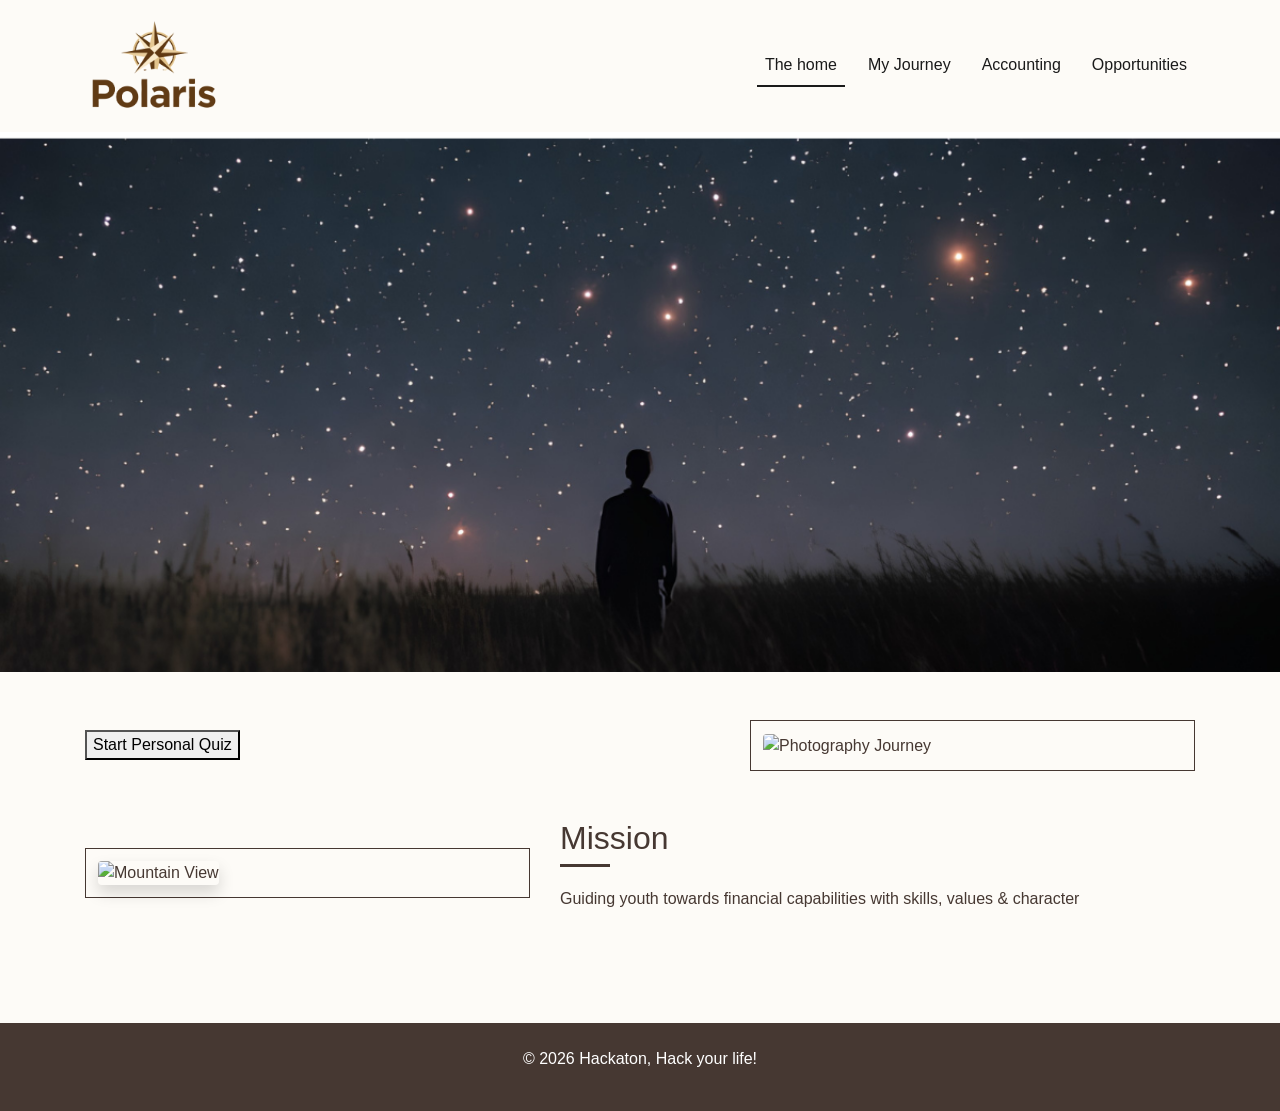
==== index.html @ 285a4892 "Merge remote-tracking branch 'refs/remotes/origin/main'" ====
<!DOCTYPE html>
<html lang="en">
<head>
    <meta charset="UTF-8">
    <meta name="viewport" content="width=device-width, initial-scale=1.0">
    <title>Home page</title>
    <link rel="stylesheet" href="https://cdn.jsdelivr.net/npm/bootstrap@4.5.3/dist/css/bootstrap.min.css">
    <link href="main.css" rel="stylesheet">
    <!-- python quiz -->
    <link rel="stylesheet" href="https://pyscript.net/releases/2024.1.1/core.css" />
    <script type="module" src="https://pyscript.net/releases/2024.1.1/core.js"></script>
</head>
<body>
    <nav class="navbar navbar-expand-lg sticky-top">
        <div class="container">
            <a class="navbar-brand" href="index.html">
                <img src="logo.png" alt="Cashable logo" class="img-fluid" style="max-height: 90px; width: auto;">
            </a>
            <div class="navbar-nav ml-auto">
                <a class="nav-link active" href="index.html">The home</a>
                <a class="nav-link" href="journey.html">My Journey</a>
                <a class="nav-link" href="Accounting.html">Accounting</a>
                <a class="nav-link" href="Opportunities.html">Opportunities</a>
            </div>
        </div>
    </nav>

    <header class="hero-parallax" style="background-image: url('home page hero.png');">
    </header>

    <main class="container py-5">
        <section class="row reveal align-items-center mb-5">
            <div class="col-md-7">
                <button id="quiz-btn">Start Personal Quiz</button>
                    <script type="py">
                        from pyweb import pydom

                        def run_quiz(event):
                            # Your quiz logic goes here
                            print("Quiz started!")
                            pydom["#quiz-btn"][0].html = "Quiz is running..."

                        # Bind the Python function to the HTML button click
                        pydom["#quiz-btn"].on("click", run_quiz)
                    </script>
            </div>
            <div class="col-md-5">
                <div class="img-box">
                    <img src="lantern.png" class="img-fluid rounded" alt="Photography Journey">
                </div>
            </div>
        </section>

        <section class="row reveal align-items-center mb-5 flex-md-row-reverse">
            <div class="col-md-7">
                <h2 class="section-title">Mission</h2>
                <p>Guiding youth towards financial capabilities with skills, values & character </p>
            </div>
            <div class="col-md-5">
                <div class="img-box">
                    <img src="second.jpg" class="img-fluid rounded shadow" alt="Mountain View">
                </div>
            </div>
        </section>
    </main>

    <footer class="text-center py-4">
        <p>&copy; 2026 Hackaton, Hack your life!</p>
    </footer>

    <script src="script.js"></script>
</body>
</html>
---- main.css ----
body {
    background-color: #FDFBF7; /* Light Pink */
    color: #463832; /* Dark Brown */
    font-family: 'Segoe UI', Arial, sans-serif;
    overflow-x: hidden;
}

/* Navbar Centering */
.navbar {
    background-color: #FDFBF7 !important;
    padding: 1rem 0;
}

.navbar-brand {
    font-weight: bold;
    letter-spacing: 2px;
    color: #1A1A1A !important;
}

.nav-link {
    color: #1A1A1A !important;
    margin-left: 15px;
}

.nav-link.active {
    border-bottom: 2px solid #1A1A1A;
}

/* Parallax Header */
.hero-parallax {
    height: 60vh;
    background-color: #FDFBF7;
    background-attachment: fixed;
    background-position: center;
    background-repeat: no-repeat;
    background-size: cover;
    display: flex;
    align-items: center;
}

/* Centered content fix */
.section-title {
    position: relative;
    padding-bottom: 10px;
    margin-bottom: 20px;
}

.section-title::after {
    content: '';
    position: absolute;
    left: 0; bottom: 0;
    width: 50px; height: 3px;
    background-color: #463832;
}

/* Scroll Reveal */
.reveal {
    opacity: 0;
    transform: translateY(30px);
    transition: all 0.8s ease-out;
}

.reveal.visible {
    opacity: 1;
    transform: translateY(0);
}

/* Fancy Frame */
.img-box {
    background-color: #FDFBF7;
    padding: 12px;
    border: 1px solid #463832;
    transition: transform 0.3s ease;
}

.img-box:hover {
    transform: scale(1.02);
}

footer {
    background-color: #463832;
    color: white;
}
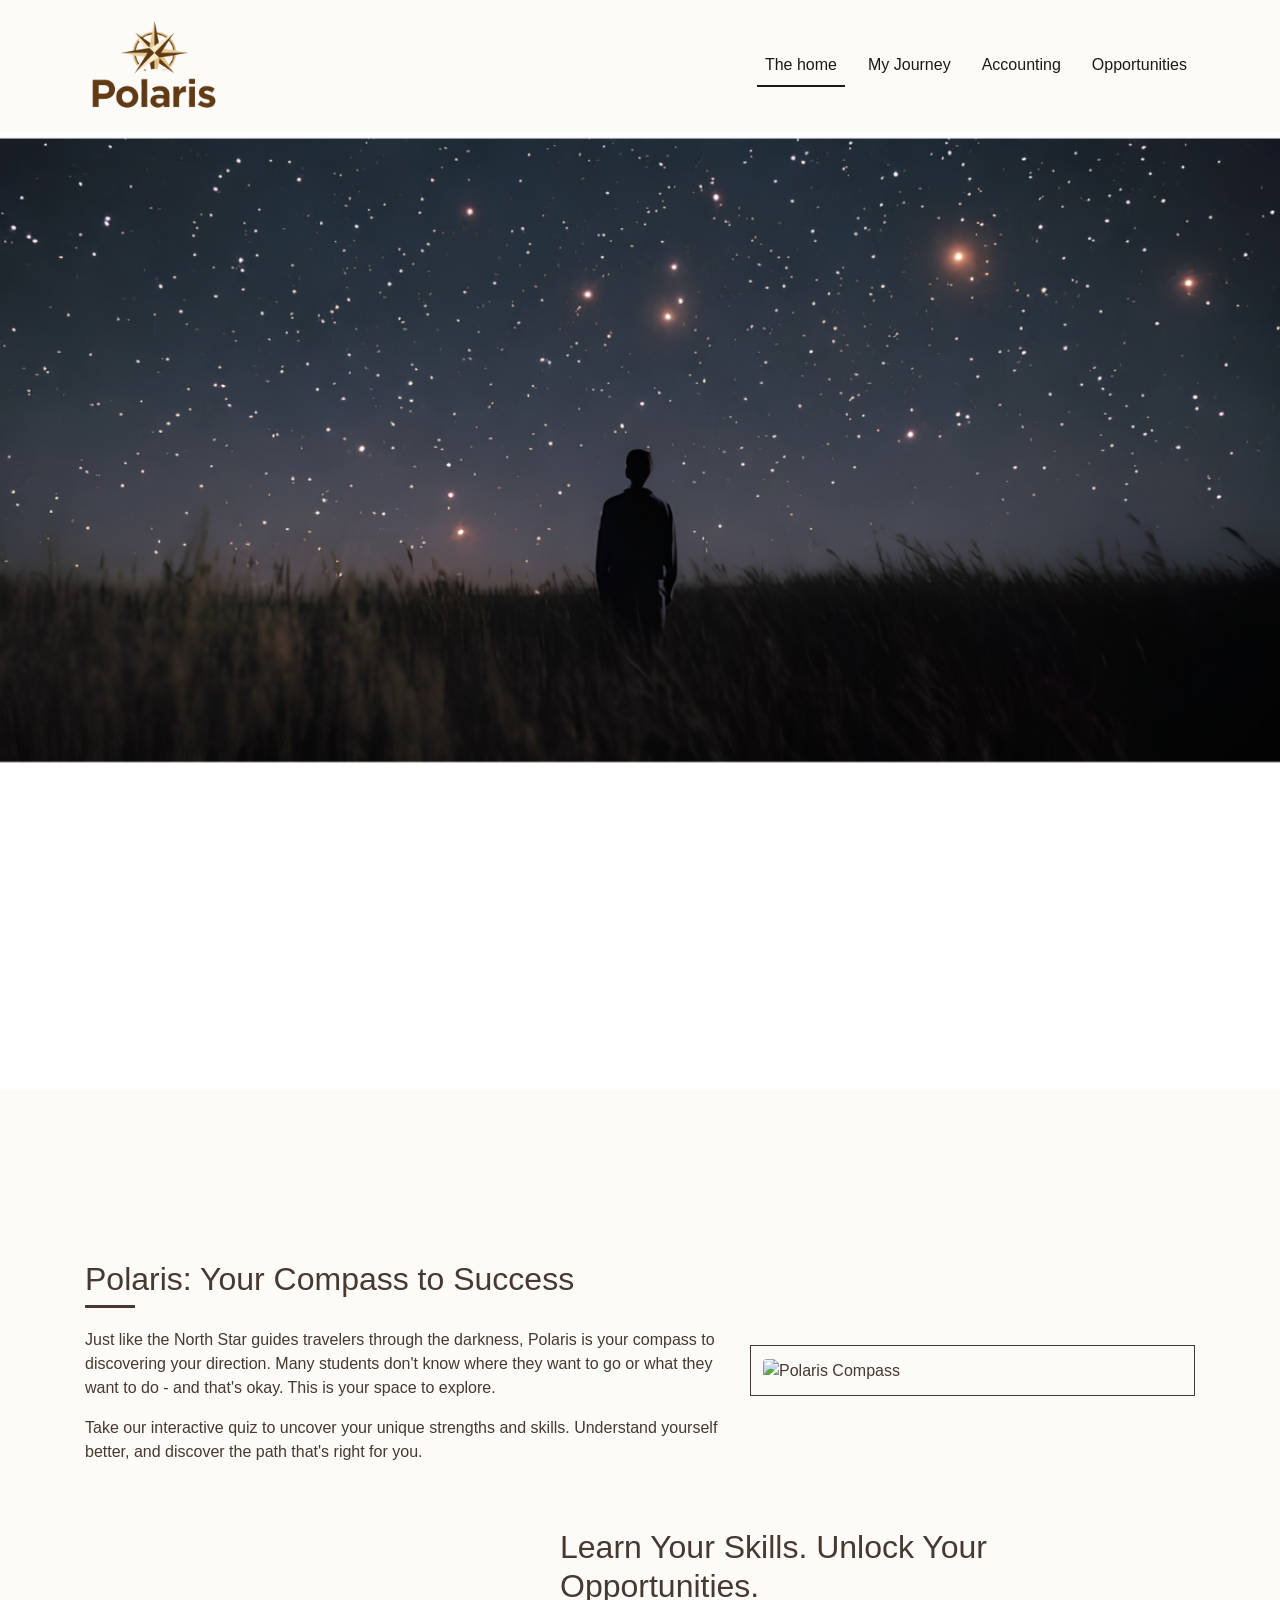
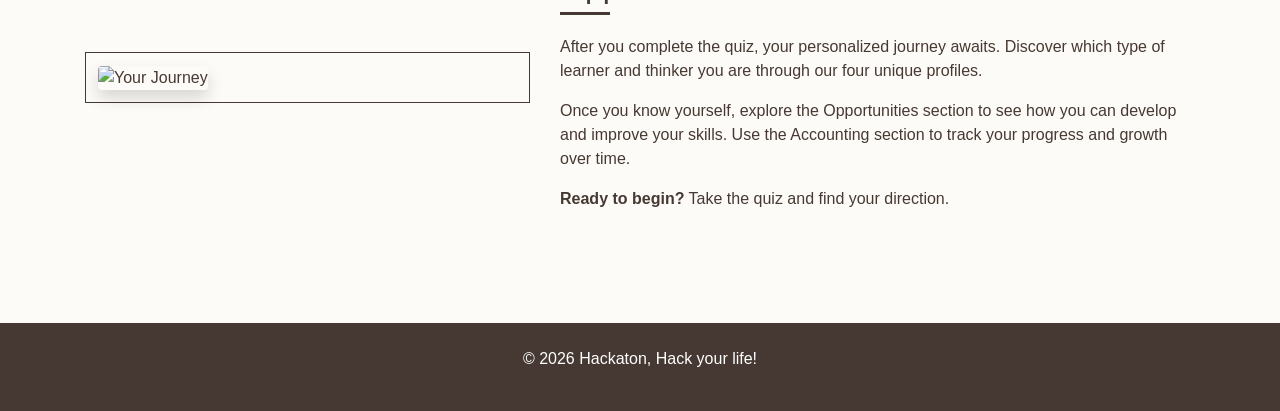
==== commit 6fc6f551: "some changes" ====
--- a/index.html
+++ b/index.html
@@ -6,9 +6,6 @@
     <title>Home page</title>
     <link rel="stylesheet" href="https://cdn.jsdelivr.net/npm/bootstrap@4.5.3/dist/css/bootstrap.min.css">
     <link href="main.css" rel="stylesheet">
-    <!-- python quiz -->
-    <link rel="stylesheet" href="https://pyscript.net/releases/2024.1.1/core.css" />
-    <script type="module" src="https://pyscript.net/releases/2024.1.1/core.js"></script>
 </head>
 <body>
     <nav class="navbar navbar-expand-lg sticky-top">
@@ -28,37 +25,36 @@
     <header class="hero-parallax" style="background-image: url('home page hero.png');">
     </header>
 
+     <header class="hero-parallax" style="background-image: url('home page hero.png');">
+        <div class="container text-center">
+            <h1 class="display-2 text-white">Find Your Polaris</h1>
+        </div>
+    </header>
+
     <main class="container py-5">
         <section class="row reveal align-items-center mb-5">
             <div class="col-md-7">
-                <button id="quiz-btn">Start Personal Quiz</button>
-                    <script type="py">
-                        from pyweb import pydom
-
-                        def run_quiz(event):
-                            # Your quiz logic goes here
-                            print("Quiz started!")
-                            pydom["#quiz-btn"][0].html = "Quiz is running..."
-
-                        # Bind the Python function to the HTML button click
-                        pydom["#quiz-btn"].on("click", run_quiz)
-                    </script>
+                <h2 class="section-title">Polaris: Your Compass to Success</h2>
+                <p>Just like the North Star guides travelers through the darkness, Polaris is your compass to discovering your direction. Many students don't know where they want to go or what they want to do - and that's okay. This is your space to explore.</p>
+                <p>Take our interactive quiz to uncover your unique strengths and skills. Understand yourself better, and discover the path that's right for you.</p>
             </div>
             <div class="col-md-5">
                 <div class="img-box">
-                    <img src="lantern.png" class="img-fluid rounded" alt="Photography Journey">
+                    <img src="lantern.png" class="img-fluid rounded" alt="Polaris Compass">
                 </div>
             </div>
         </section>
 
         <section class="row reveal align-items-center mb-5 flex-md-row-reverse">
             <div class="col-md-7">
-                <h2 class="section-title">Mission</h2>
-                <p>Guiding youth towards financial capabilities with skills, values & character </p>
+                <h2 class="section-title">Learn Your Skills. Unlock Your Opportunities.</h2>
+                <p>After you complete the quiz, your personalized journey awaits. Discover which type of learner and thinker you are through our four unique profiles.</p>
+                <p>Once you know yourself, explore the Opportunities section to see how you can develop and improve your skills. Use the Accounting section to track your progress and growth over time.</p>
+                <p><strong>Ready to begin?</strong> Take the quiz and find your direction.</p>
             </div>
             <div class="col-md-5">
                 <div class="img-box">
-                    <img src="second.jpg" class="img-fluid rounded shadow" alt="Mountain View">
+                    <img src="second.jpg" class="img-fluid rounded shadow" alt="Your Journey">
                 </div>
             </div>
         </section>
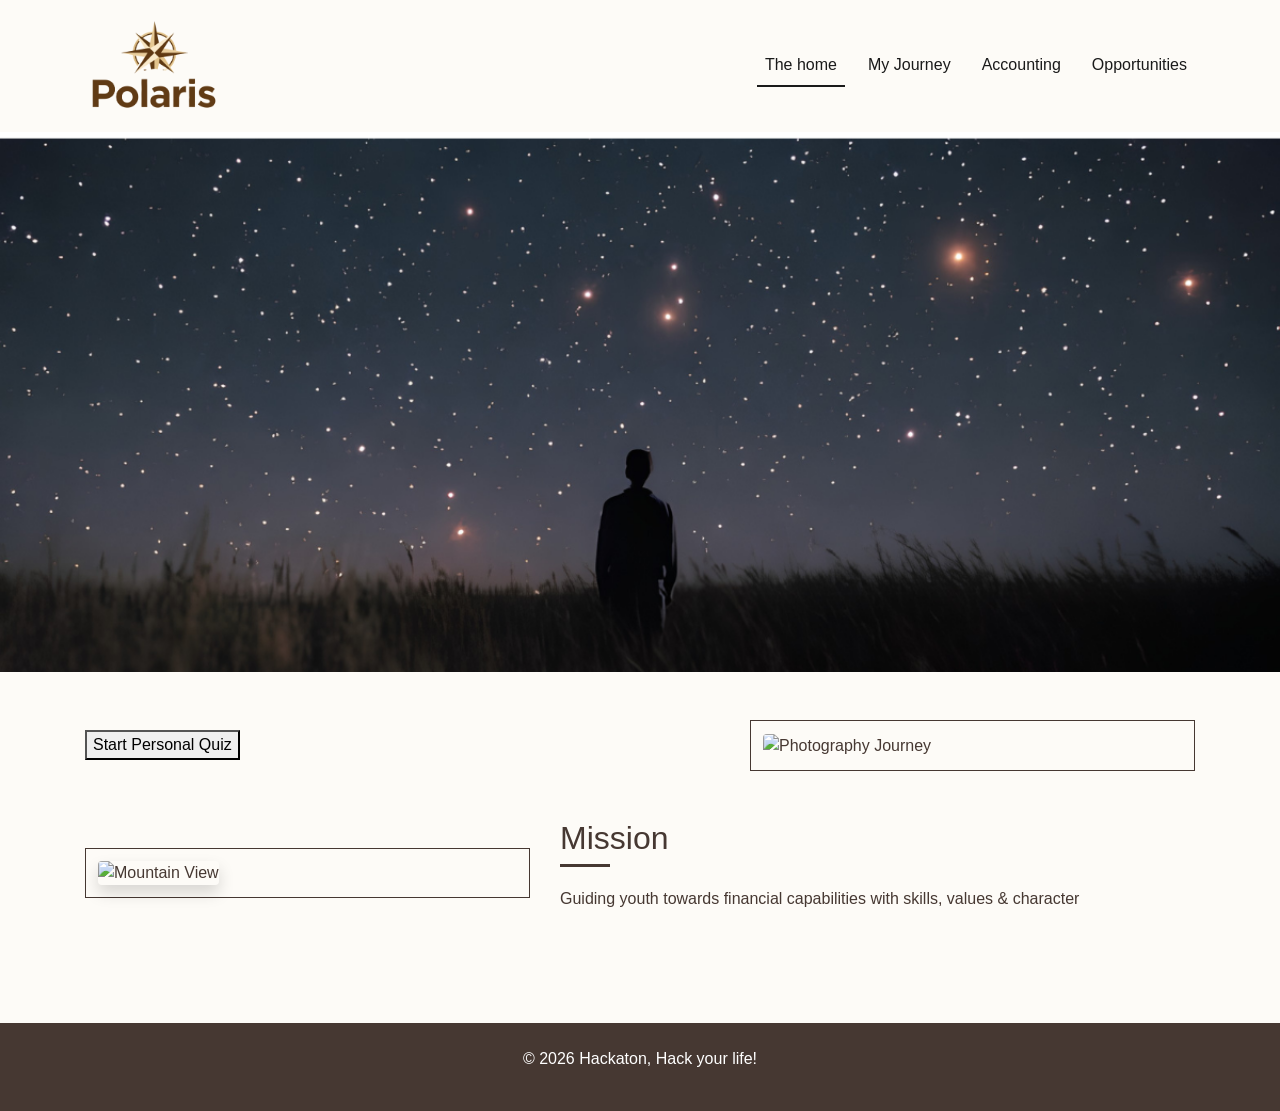
==== commit 08561976: "dviubwdv" ====
--- a/index.html
+++ b/index.html
@@ -6,6 +6,9 @@
     <title>Home page</title>
     <link rel="stylesheet" href="https://cdn.jsdelivr.net/npm/bootstrap@4.5.3/dist/css/bootstrap.min.css">
     <link href="main.css" rel="stylesheet">
+    <!-- python quiz -->
+    <link rel="stylesheet" href="https://pyscript.net/releases/2024.1.1/core.css" />
+    <script type="module" src="https://pyscript.net/releases/2024.1.1/core.js"></script>
 </head>
 <body>
     <nav class="navbar navbar-expand-lg sticky-top">
@@ -25,36 +28,26 @@
     <header class="hero-parallax" style="background-image: url('home page hero.png');">
     </header>
 
-     <header class="hero-parallax" style="background-image: url('home page hero.png');">
-        <div class="container text-center">
-            <h1 class="display-2 text-white">Find Your Polaris</h1>
-        </div>
-    </header>
-
     <main class="container py-5">
         <section class="row reveal align-items-center mb-5">
             <div class="col-md-7">
-                <h2 class="section-title">Polaris: Your Compass to Success</h2>
-                <p>Just like the North Star guides travelers through the darkness, Polaris is your compass to discovering your direction. Many students don't know where they want to go or what they want to do - and that's okay. This is your space to explore.</p>
-                <p>Take our interactive quiz to uncover your unique strengths and skills. Understand yourself better, and discover the path that's right for you.</p>
+                <button id="quiz-btn">Start Personal Quiz</button>
             </div>
             <div class="col-md-5">
                 <div class="img-box">
-                    <img src="lantern.png" class="img-fluid rounded" alt="Polaris Compass">
+                    <img src="lantern.png" class="img-fluid rounded" alt="Photography Journey">
                 </div>
             </div>
         </section>
 
         <section class="row reveal align-items-center mb-5 flex-md-row-reverse">
             <div class="col-md-7">
-                <h2 class="section-title">Learn Your Skills. Unlock Your Opportunities.</h2>
-                <p>After you complete the quiz, your personalized journey awaits. Discover which type of learner and thinker you are through our four unique profiles.</p>
-                <p>Once you know yourself, explore the Opportunities section to see how you can develop and improve your skills. Use the Accounting section to track your progress and growth over time.</p>
-                <p><strong>Ready to begin?</strong> Take the quiz and find your direction.</p>
+                <h2 class="section-title">Mission</h2>
+                <p>Guiding youth towards financial capabilities with skills, values & character </p>
             </div>
             <div class="col-md-5">
                 <div class="img-box">
-                    <img src="second.jpg" class="img-fluid rounded shadow" alt="Your Journey">
+                    <img src="second.jpg" class="img-fluid rounded shadow" alt="Mountain View">
                 </div>
             </div>
         </section>
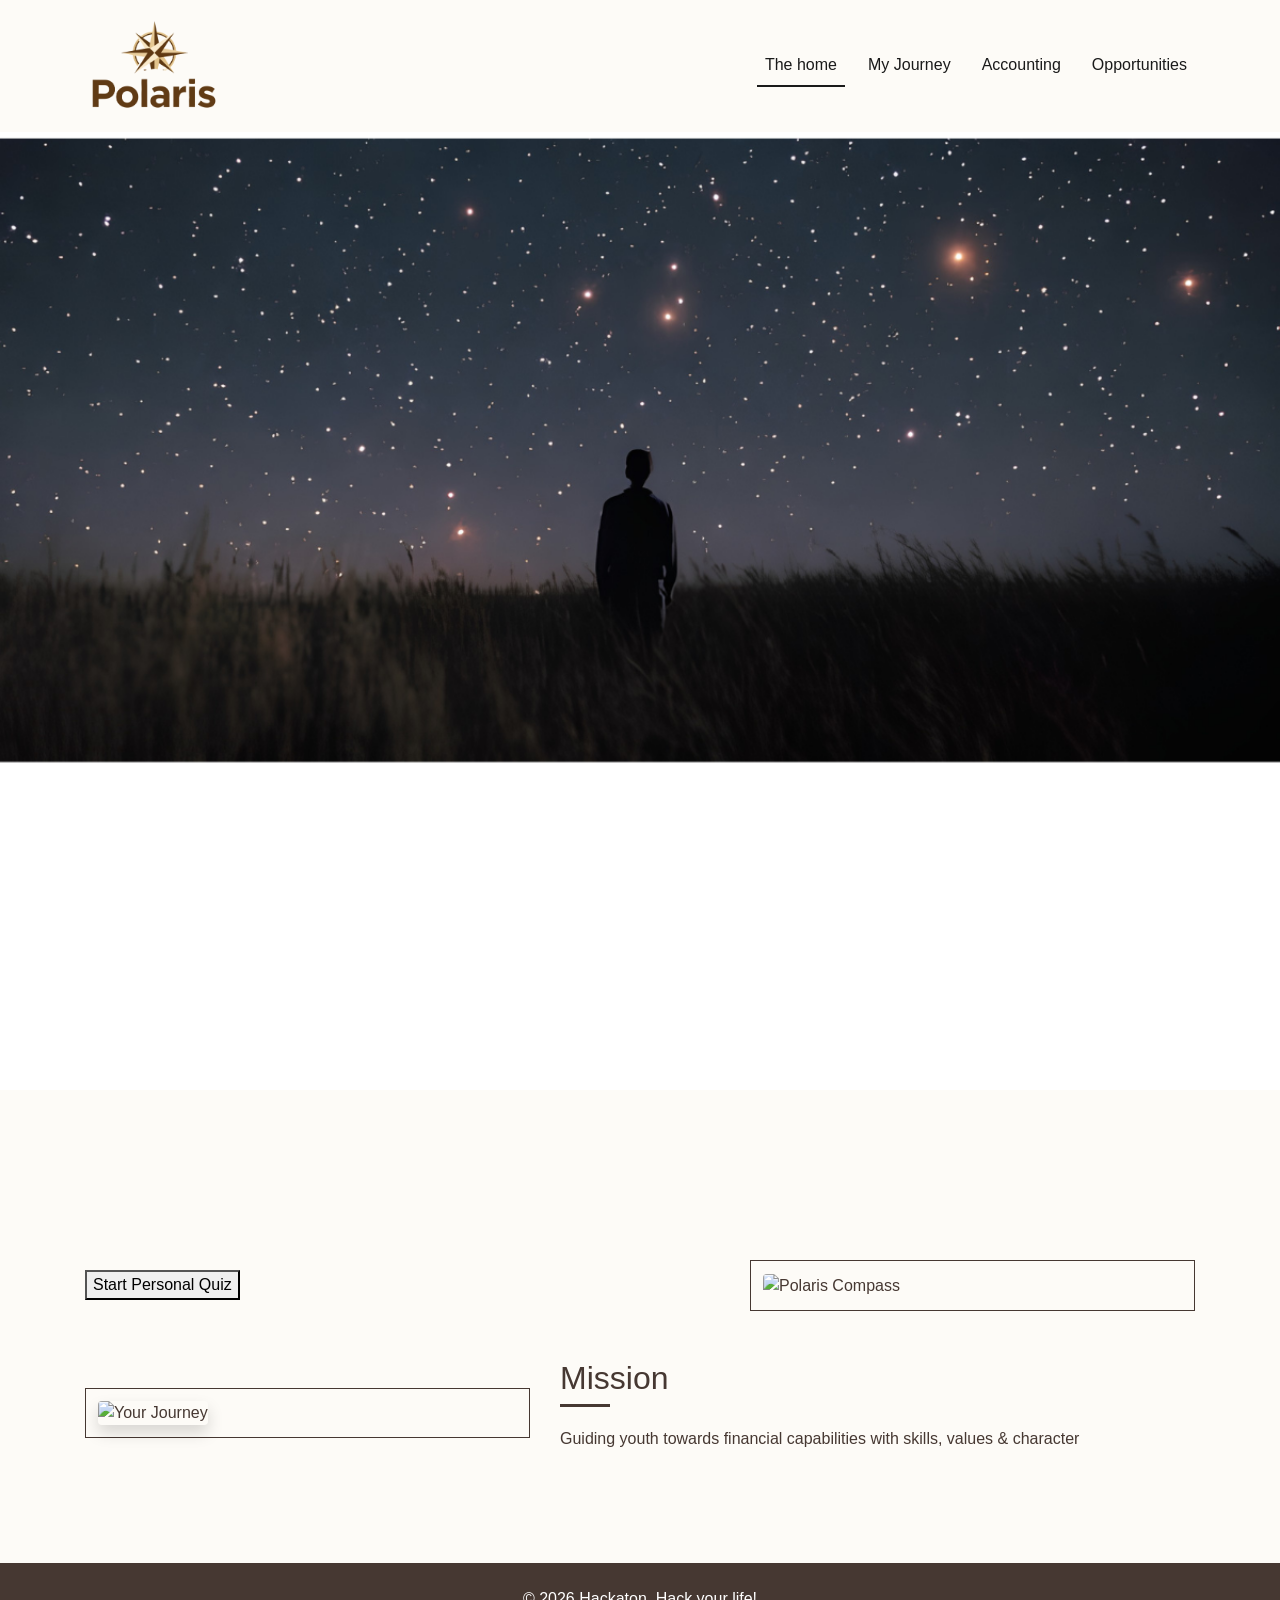
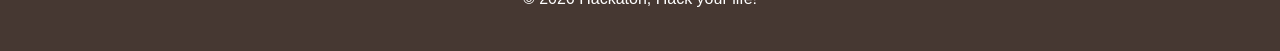
==== commit df6af7c6: "Merge remote-tracking branch 'refs/remotes/origin/main'" ====
--- a/index.html
+++ b/index.html
@@ -28,14 +28,31 @@
     <header class="hero-parallax" style="background-image: url('home page hero.png');">
     </header>
 
+     <header class="hero-parallax" style="background-image: url('home page hero.png');">
+        <div class="container text-center">
+            <h1 class="display-2 text-white">Find Your Polaris</h1>
+        </div>
+    </header>
+
     <main class="container py-5">
         <section class="row reveal align-items-center mb-5">
             <div class="col-md-7">
                 <button id="quiz-btn">Start Personal Quiz</button>
+                    <script type="py">
+                        from pyweb import pydom
+
+                        def run_quiz(event):
+                            # Your quiz logic goes here
+                            print("Quiz started!")
+                            pydom["#quiz-btn"][0].html = "Quiz is running..."
+
+                        # Bind the Python function to the HTML button click
+                        pydom["#quiz-btn"].on("click", run_quiz)
+                    </script>
             </div>
             <div class="col-md-5">
                 <div class="img-box">
-                    <img src="lantern.png" class="img-fluid rounded" alt="Photography Journey">
+                    <img src="lantern.png" class="img-fluid rounded" alt="Polaris Compass">
                 </div>
             </div>
         </section>
@@ -47,7 +64,7 @@
             </div>
             <div class="col-md-5">
                 <div class="img-box">
-                    <img src="second.jpg" class="img-fluid rounded shadow" alt="Mountain View">
+                    <img src="second.jpg" class="img-fluid rounded shadow" alt="Your Journey">
                 </div>
             </div>
         </section>
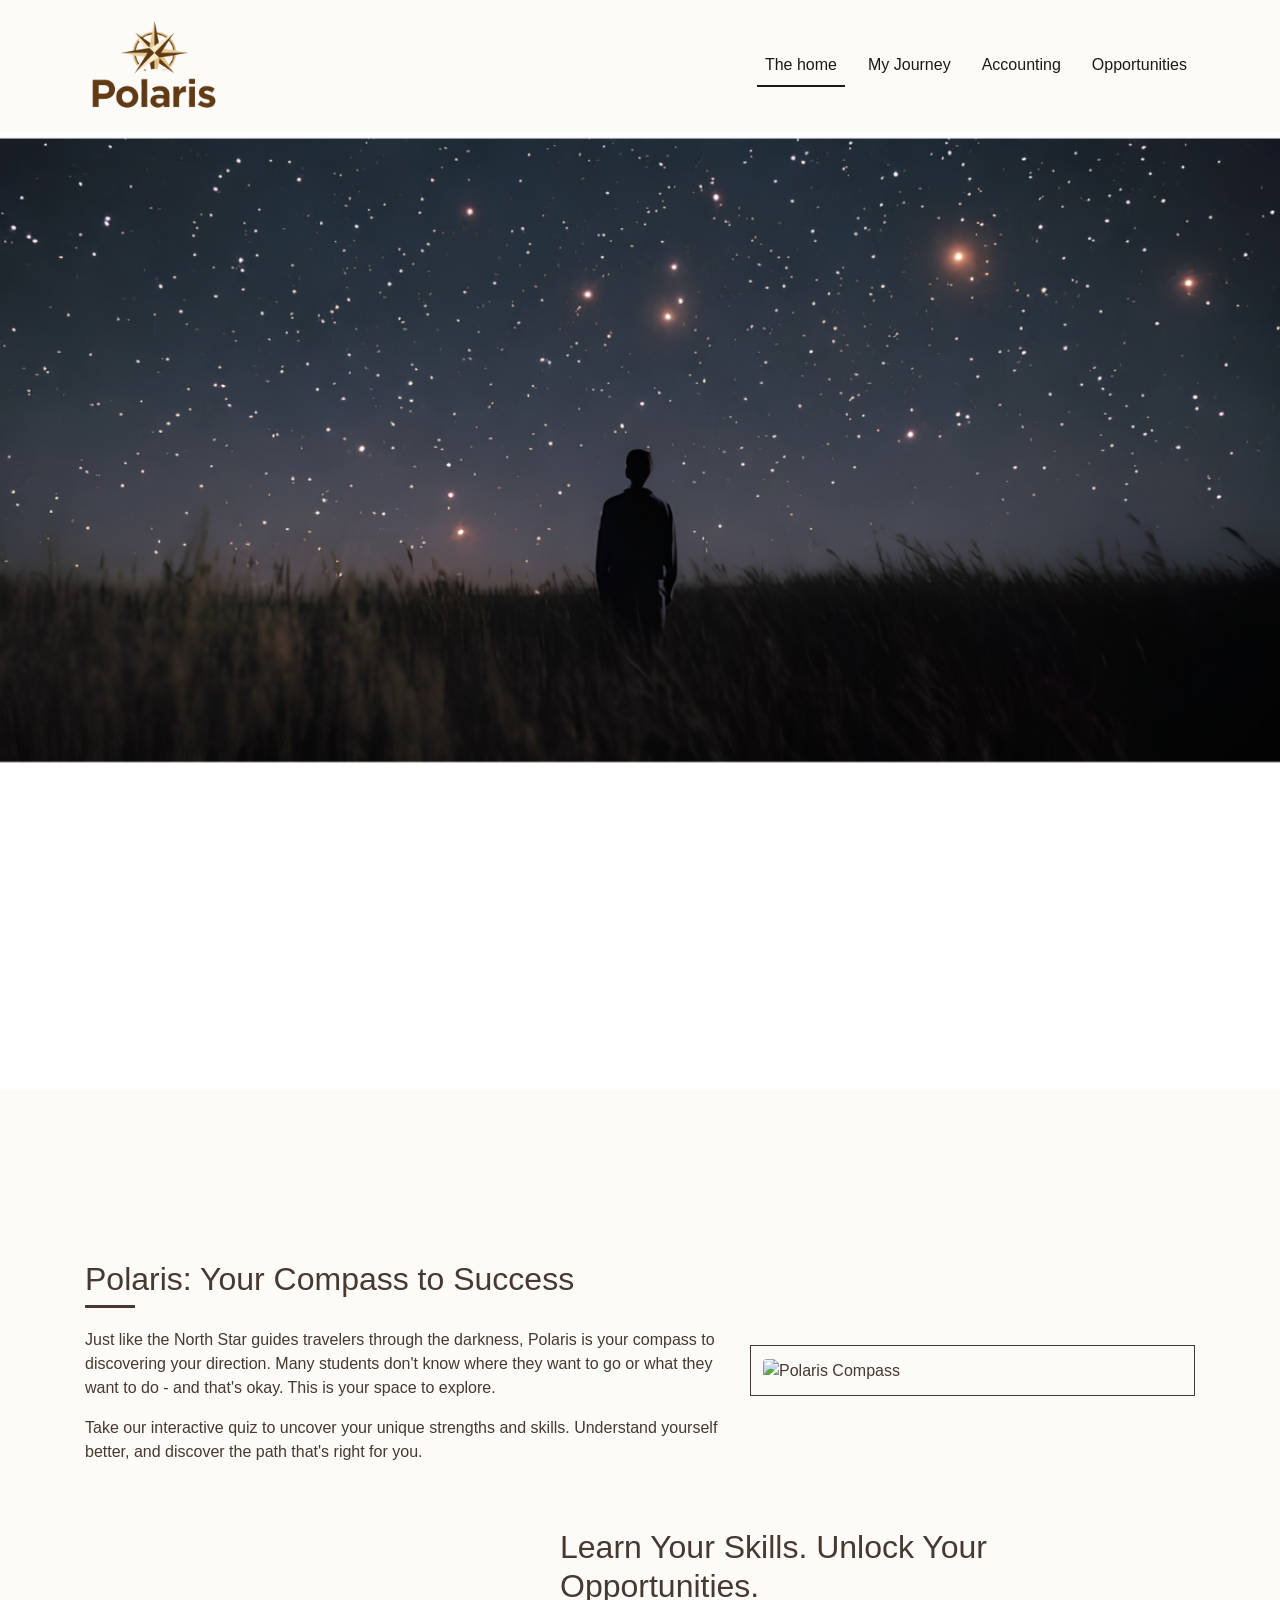
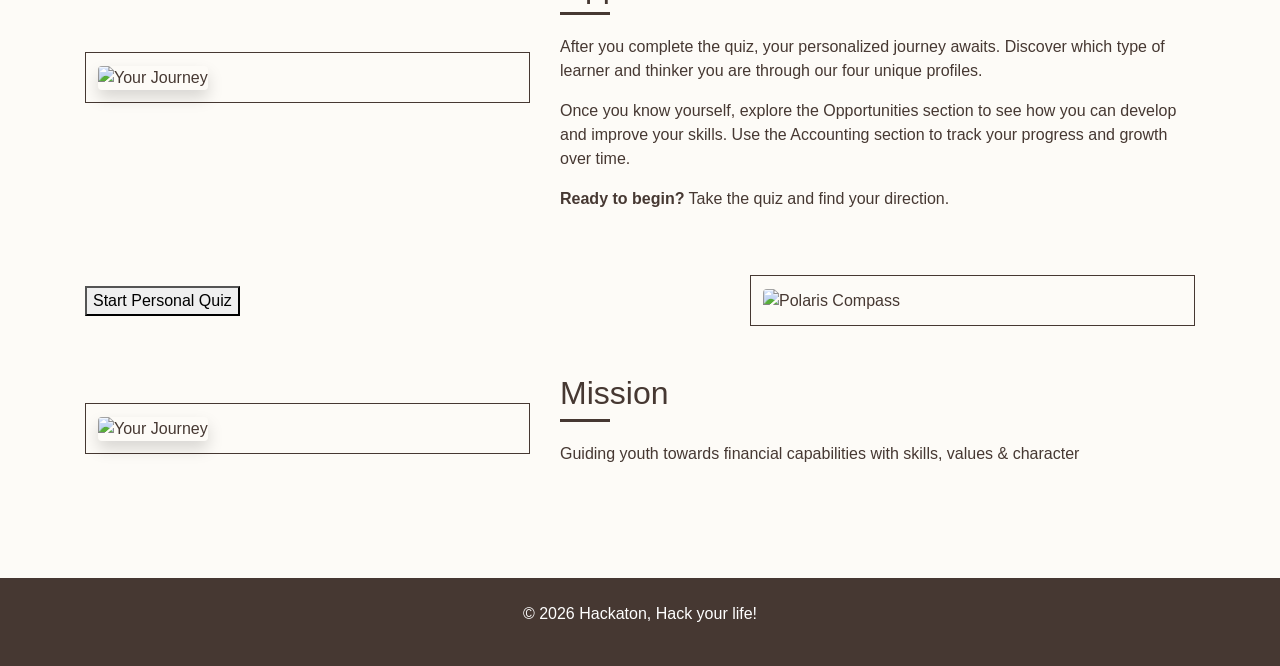
==== commit 39913ac3: "dw" ====
--- a/index.html
+++ b/index.html
@@ -34,7 +34,35 @@
         </div>
     </header>
 
+    
+
     <main class="container py-5">
+          <section class="row reveal align-items-center mb-5">
+            <div class="col-md-7">
+                <h2 class="section-title">Polaris: Your Compass to Success</h2>
+                <p>Just like the North Star guides travelers through the darkness, Polaris is your compass to discovering your direction. Many students don't know where they want to go or what they want to do - and that's okay. This is your space to explore.</p>
+                <p>Take our interactive quiz to uncover your unique strengths and skills. Understand yourself better, and discover the path that's right for you.</p>
+            </div>
+            <div class="col-md-5">
+                <div class="img-box">
+                    <img src="lantern.png" class="img-fluid rounded" alt="Polaris Compass">
+                </div>
+            </div>
+        </section>
+
+        <section class="row reveal align-items-center mb-5 flex-md-row-reverse">
+            <div class="col-md-7">
+                <h2 class="section-title">Learn Your Skills. Unlock Your Opportunities.</h2>
+                <p>After you complete the quiz, your personalized journey awaits. Discover which type of learner and thinker you are through our four unique profiles.</p>
+                <p>Once you know yourself, explore the Opportunities section to see how you can develop and improve your skills. Use the Accounting section to track your progress and growth over time.</p>
+                <p><strong>Ready to begin?</strong> Take the quiz and find your direction.</p>
+            </div>
+            <div class="col-md-5">
+                <div class="img-box">
+                    <img src="second.jpg" class="img-fluid rounded shadow" alt="Your Journey">
+                </div>
+            </div>
+        </section>
         <section class="row reveal align-items-center mb-5">
             <div class="col-md-7">
                 <button id="quiz-btn">Start Personal Quiz</button>
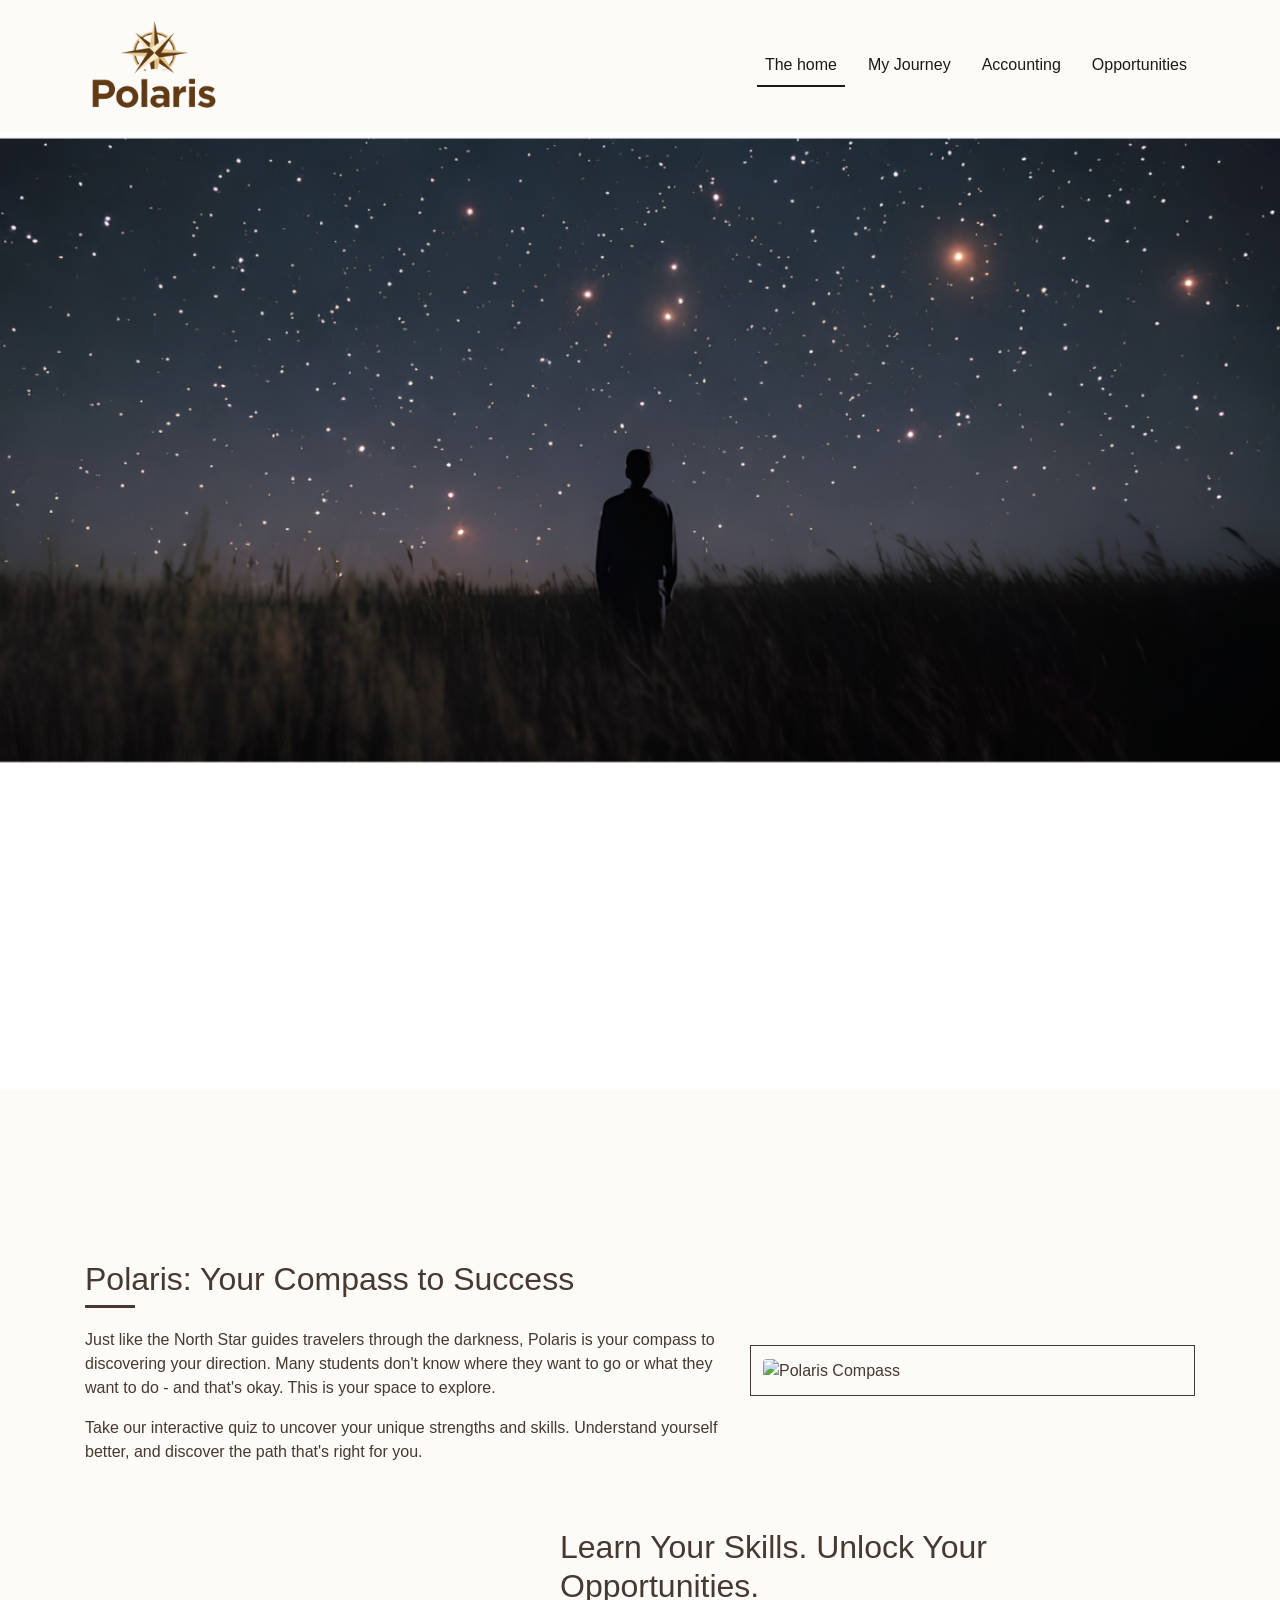
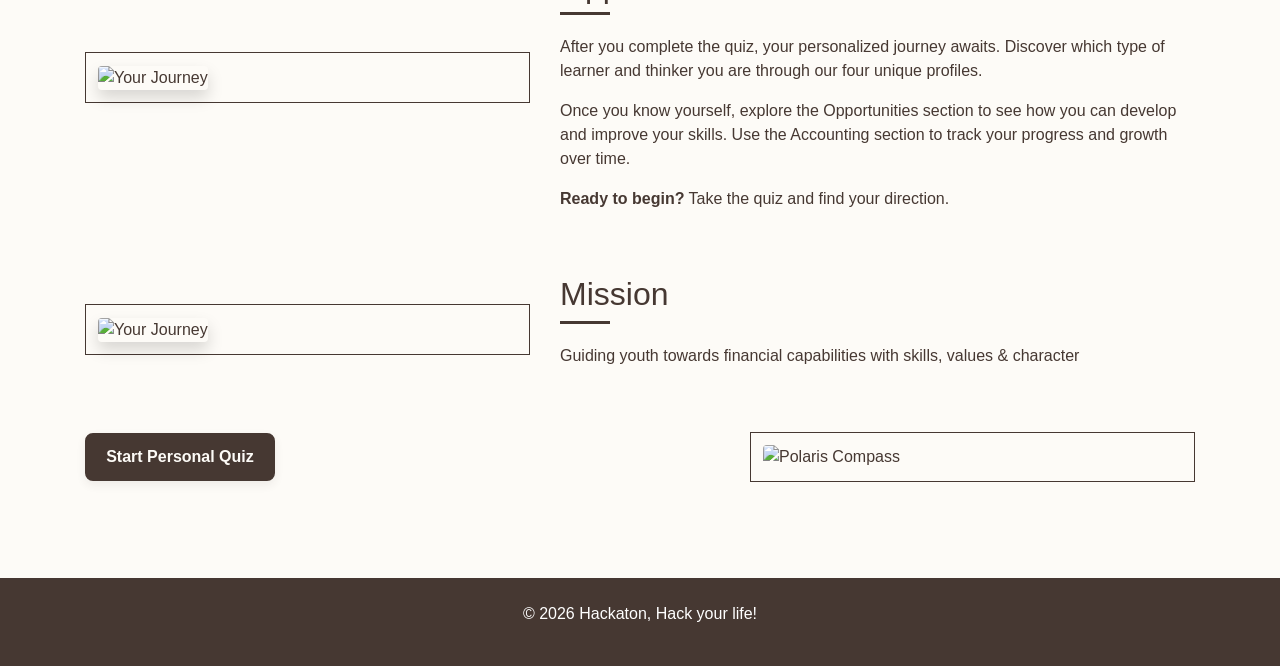
==== commit a96614af: "styling for the button" ====
--- a/index.html
+++ b/index.html
@@ -63,27 +63,6 @@
                 </div>
             </div>
         </section>
-        <section class="row reveal align-items-center mb-5">
-            <div class="col-md-7">
-                <button id="quiz-btn">Start Personal Quiz</button>
-                    <script type="py">
-                        from pyweb import pydom
-
-                        def run_quiz(event):
-                            # Your quiz logic goes here
-                            print("Quiz started!")
-                            pydom["#quiz-btn"][0].html = "Quiz is running..."
-
-                        # Bind the Python function to the HTML button click
-                        pydom["#quiz-btn"].on("click", run_quiz)
-                    </script>
-            </div>
-            <div class="col-md-5">
-                <div class="img-box">
-                    <img src="lantern.png" class="img-fluid rounded" alt="Polaris Compass">
-                </div>
-            </div>
-        </section>
 
         <section class="row reveal align-items-center mb-5 flex-md-row-reverse">
             <div class="col-md-7">
@@ -96,6 +75,16 @@
                 </div>
             </div>
         </section>
+          <section class="row reveal align-items-center mb-5">
+            <div class="col-md-7">
+                <button id="quiz-btn">Start Personal Quiz</button>
+            </div>
+            <div class="col-md-5">
+                <div class="img-box">
+                    <img src="lantern.png" class="img-fluid rounded" alt="Polaris Compass">
+                </div>
+            </div>
+        </section>
     </main>
 
     <footer class="text-center py-4">
--- a/main.css
+++ b/main.css
@@ -81,4 +81,25 @@
 footer {
     background-color: #463832;
     color: white;
-}+}
+
+
+#quiz-btn {
+    display: inline-block;
+    background-color: #463832;
+    color: #FDFBF7;
+    border: 2px solid #463832;
+    padding: 0.6rem 1.2rem;
+    font-weight: 600;
+    border-radius: 8px;
+    cursor: pointer;
+    transition: transform 0.15s ease, box-shadow 0.15s ease;
+    box-shadow: 0 4px 10px rgba(70,56,50,0.08);
+}
+
+#quiz-btn:hover,
+#quiz-btn:focus {
+    transform: translateY(-2px);
+    box-shadow: 0 8px 20px rgba(70,56,50,0.12);
+    outline: none;
+}
